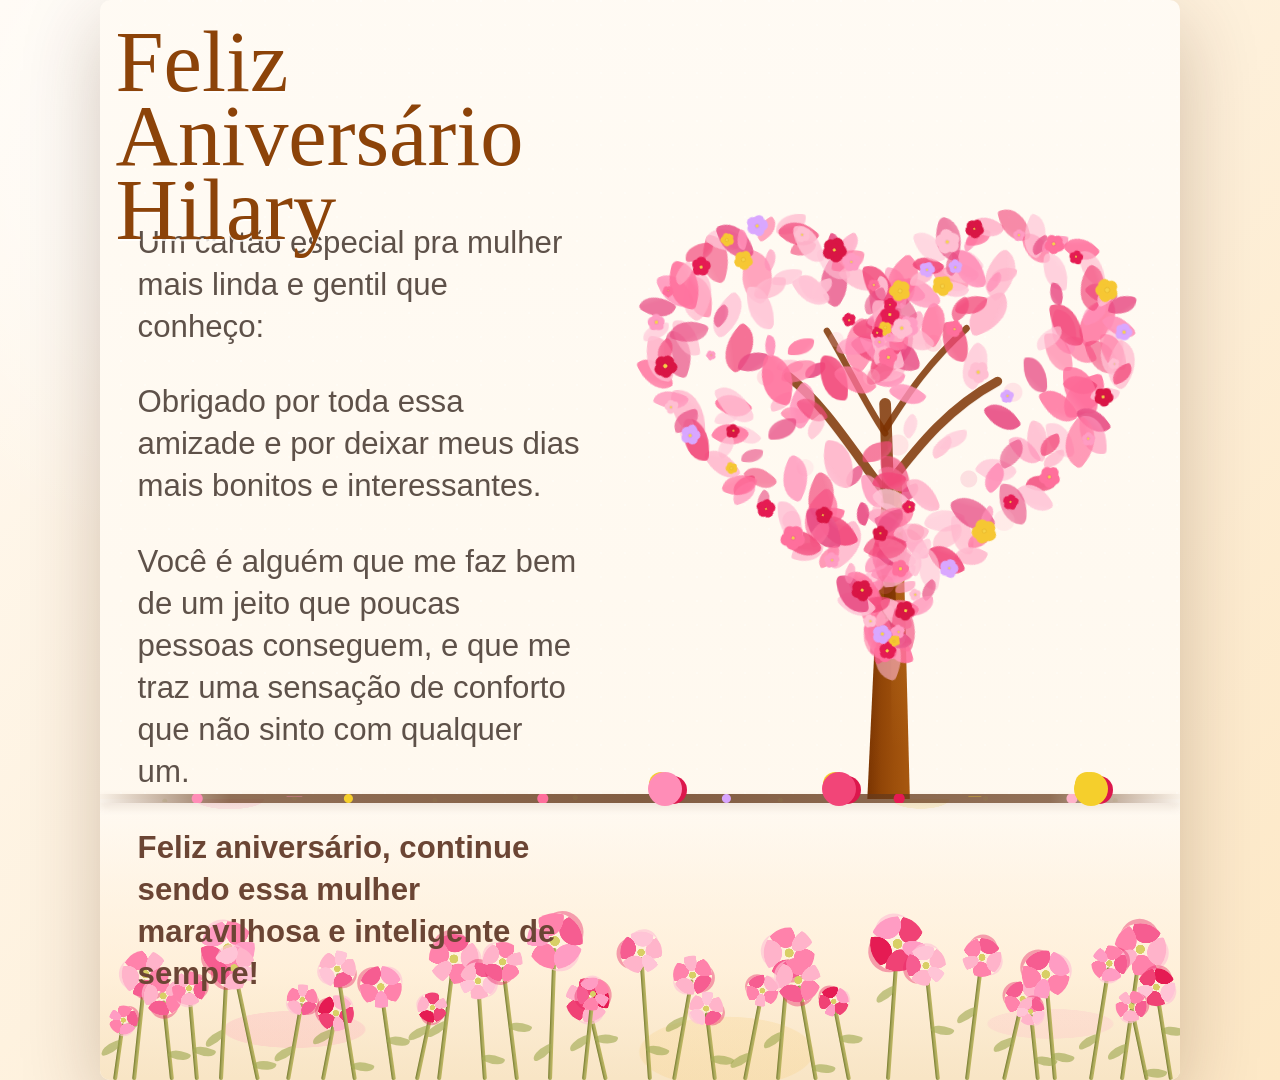
==== cartao.html @ f27f8116 "Add files via upload" ====
<!doctype html>
<html lang="pt-BR">
  <head>
    <meta charset="UTF-8" />
    <meta name="viewport" content="width=device-width, initial-scale=1.0" />
    <title>Aniversário da Hilary🎂</title>
    <link rel="stylesheet" href="styles.css?v=30" />
  </head>
  <body>
    <main class="card" aria-label="Cartao de aniversario para Hilary">
      <section class="message">
        <h1>Feliz Aniversário Hilary</h1>

        <div class="dedication">
          <p>Um cartão especial pra mulher mais linda e gentil que conheço:</p>
          <p>
            Obrigado por toda essa amizade e por deixar meus dias
            mais bonitos e interessantes.
          </p>
          <p>
           Você é alguém que me faz bem de um jeito que poucas pessoas conseguem,
           e que me traz uma sensação de conforto que não sinto com qualquer um.
          
          </p>
          <p class="wish">Feliz aniversário, continue sendo essa mulher maravilhosa e inteligente de sempre!</p>
        </div>
      </section>

      <section class="tree-wrap" aria-hidden="true">
        <div class="trunk"></div>
        <svg class="branches" viewBox="0 0 600 620" aria-hidden="true">
          <path class="branch branch-main" d="M302 590 C300 500 300 390 294 255" />
          <path class="branch branch-left" d="M296 395 C245 330 205 260 144 212" />
          <path class="branch branch-right" d="M299 380 C348 316 394 260 468 220" />
          <path class="branch branch-top-left" d="M294 300 C260 250 238 198 204 142" />
          <path class="branch branch-top-right" d="M296 292 C330 238 362 190 420 138" />
        </svg>
        <div id="heart-leaves" class="heart-leaves"></div>
        <div id="heart-tree" class="heart-tree"></div>
        <div class="fallen fallen-one"></div>
        <div class="fallen fallen-two"></div>
        <div class="fallen fallen-three"></div>
      </section>

      <div class="ground" aria-hidden="true">
        <div class="flower-bed" id="flower-bed"></div>
      </div>

      <div class="petals" id="petals" aria-hidden="true"></div>
    </main>

    <script src="script.js?v=30"></script>
  </body>
</html>
---- styles.css ----
:root {
  --paper: #fff7ec;
  --ink: #5e5149;
  --brown: #8c4309;
  --pink: #ff8db7;
  --pink-deep: #f24578;
  --red: #dc174c;
  --yellow: #f5cf2c;
  --stem: #a9a85d;
}

* {
  box-sizing: border-box;
}

html,
body {
  min-height: 100%;
  overflow-x: hidden;
}

body {
  margin: 0;
  display: grid;
  min-height: 100vh;
  min-height: 100dvh;
  place-items: center;
  overflow: hidden;
  background:
    radial-gradient(circle at 20% 15%, rgba(255, 255, 255, 0.9), transparent 26rem),
    linear-gradient(135deg, #fffaf3, #fde8c6);
  color: var(--ink);
  font-family: "Segoe UI", Arial, sans-serif;
}

.card {
  position: relative;
  width: min(100vw, 1080px);
  max-width: 100%;
  aspect-ratio: 1 / 1;
  min-height: min(100dvh, 680px);
  overflow: hidden;
  background:
    linear-gradient(rgba(255, 252, 247, 0.7), rgba(255, 248, 237, 0.78)),
    var(--paper);
  box-shadow: 0 24px 80px rgba(77, 35, 7, 0.24);
}

.card::before {
  content: "";
  position: absolute;
  inset: 0;
  pointer-events: none;
  background-image:
    radial-gradient(rgba(99, 58, 21, 0.08) 0.6px, transparent 0.7px),
    radial-gradient(rgba(255, 255, 255, 0.5) 0.8px, transparent 1px);
  background-position:
    0 0,
    9px 13px;
  background-size:
    18px 18px,
    24px 24px;
  opacity: 0.5;
}

.message {
  position: relative;
  z-index: 6;
  width: 48%;
  padding: clamp(1.3rem, 3.2vw, 2.35rem);
}

h1 {
  position: absolute;
  left: 3%;
  right: 52%;
  top: clamp(0.7rem, 2vw, 1.55rem);
  z-index: 7;
  margin: 0;
  color: var(--brown);
  font-family: "Brush Script MT", "Segoe Script", cursive;
  font-size: clamp(3.2rem, 7.4vw, 5.4rem);
  font-weight: 400;
  line-height: 0.86;
  text-align: left;
  text-shadow: 0 2px 0 rgba(255, 255, 255, 0.8);
}

.dedication {
  margin-top: clamp(9rem, 15vw, 11.5rem);
  font-size: clamp(1.05rem, 2.6vw, 1.95rem);
  line-height: 1.35;
}

.dedication p {
  margin: 0 0 clamp(1.2rem, 2.6vw, 2.3rem);
}

.wish {
  color: #6b4534;
  font-weight: 600;
}

.love-note {
  display: inline-flex;
  align-items: center;
  gap: 0.55rem;
  max-width: 100%;
  margin-top: clamp(-0.35rem, -0.4vw, 0rem);
  padding: 0.55rem 0.85rem;
  border: 1px solid rgba(140, 67, 9, 0.16);
  border-radius: 999px;
  background: rgba(255, 244, 231, 0.76);
  color: #7a4734;
  font-size: clamp(0.86rem, 1.9vw, 1.16rem);
  font-weight: 600;
  line-height: 1;
  box-shadow: 0 8px 22px rgba(149, 77, 26, 0.08);
}

.love-note-heart {
  position: relative;
  width: 1rem;
  height: 1rem;
  transform: rotate(45deg);
  flex: 0 0 auto;
  border-radius: 0.18rem;
  background: #f24578;
  animation: heartBeat 2.8s ease-in-out infinite;
}

.love-note-heart::before,
.love-note-heart::after {
  content: "";
  position: absolute;
  width: 1rem;
  height: 1rem;
  border-radius: 50%;
  background: #f24578;
}

.love-note-heart::before {
  left: -0.48rem;
}

.love-note-heart::after {
  top: -0.48rem;
}

.secret-link {
  display: inline-block;
  margin-top: 1rem;
  color: #a06a4a;
  font-size: 0.86rem;
  font-weight: 600;
  text-decoration: none;
  opacity: 0.75;
  border-bottom: 1px dashed rgba(140, 67, 9, 0.4);
  transition: opacity 160ms ease;
}

.secret-link:hover,
.secret-link:focus-visible {
  opacity: 1;
}

.tree-wrap {
  position: absolute;
  right: 1%;
  bottom: 19%;
  width: min(54%, 560px);
  height: 64%;
}

.heart-tree,
.heart-leaves {
  position: absolute;
  left: 50%;
  bottom: 29%;
  height: 70%;
  width: auto;
  aspect-ratio: 1.14 / 1;
  max-width: 100%;
  transform: translateX(-50%);
  transform-origin: 50% 62%;
}

.heart-tree {
  z-index: 4;
  animation: breathe 4.6s ease-in-out infinite;
}

.heart-leaves {
  z-index: 3;
  animation: breathe 5.2s ease-in-out infinite;
}

.heart-leaves::before,
.heart-leaves::after {
  content: "";
  position: absolute;
  inset: 12% 10% 10%;
  border-radius: 50% 50% 45% 45%;
  opacity: 0.35;
  pointer-events: none;
}

.heart-leaves::before {
  background:
    radial-gradient(circle at 22% 34%, rgba(255, 111, 156, 0.55) 0 8px, transparent 9px),
    radial-gradient(circle at 38% 24%, rgba(255, 179, 202, 0.6) 0 7px, transparent 8px),
    radial-gradient(circle at 60% 25%, rgba(242, 69, 120, 0.46) 0 8px, transparent 9px),
    radial-gradient(circle at 78% 38%, rgba(255, 141, 183, 0.58) 0 9px, transparent 10px),
    radial-gradient(circle at 31% 58%, rgba(255, 196, 214, 0.7) 0 8px, transparent 9px),
    radial-gradient(circle at 52% 52%, rgba(255, 111, 156, 0.45) 0 10px, transparent 11px),
    radial-gradient(circle at 68% 61%, rgba(232, 74, 130, 0.42) 0 8px, transparent 9px);
}

.heart-leaves::after {
  background:
    radial-gradient(circle at 46% 34%, rgba(255, 196, 214, 0.65) 0 8px, transparent 9px),
    radial-gradient(circle at 28% 72%, rgba(255, 141, 183, 0.52) 0 9px, transparent 10px),
    radial-gradient(circle at 56% 75%, rgba(242, 69, 120, 0.42) 0 8px, transparent 9px),
    radial-gradient(circle at 76% 72%, rgba(255, 179, 202, 0.56) 0 10px, transparent 11px),
    radial-gradient(circle at 49% 89%, rgba(255, 111, 156, 0.5) 0 9px, transparent 10px);
}

.trunk {
  position: absolute;
  left: 50%;
  bottom: 0;
  z-index: 1;
  width: 13%;
  height: 58%;
  transform: translateX(-45%);
  border-radius: 70% 45% 2px 2px;
  clip-path: polygon(36% 0, 62% 0, 76% 100%, 10% 100%);
  background:
    linear-gradient(90deg, rgba(93, 34, 0, 0.42), transparent 34%),
    linear-gradient(90deg, #7a3300 0%, #9d4f0b 52%, #b46314 100%);
}

.branches {
  position: absolute;
  left: 0;
  right: 0;
  bottom: 34%;
  z-index: 2;
  width: 100%;
  height: 58%;
  pointer-events: none;
  overflow: visible;
}

.trunk::after {
  content: "";
  position: absolute;
  left: 48%;
  top: 7%;
  width: 22%;
  height: 88%;
  border-radius: 50%;
  background: linear-gradient(rgba(255, 185, 73, 0.2), transparent 70%);
}

.branch {
  fill: none;
  stroke: rgba(126, 52, 2, 0.82);
  stroke-linecap: round;
  stroke-linejoin: round;
  filter: drop-shadow(0 1px 0 rgba(88, 32, 0, 0.18));
}

.branch-main {
  stroke-width: 18;
}

.branch-left,
.branch-right {
  stroke-width: 14;
}

.branch-top-left,
.branch-top-right {
  stroke-width: 10;
}

.leaf {
  position: absolute;
  width: var(--leaf-width);
  height: var(--leaf-height);
  transform: translate(-50%, -50%) rotate(var(--turn));
  border-radius: 78% 12% 78% 16%;
  background:
    linear-gradient(135deg, rgba(255, 255, 255, 0.24), transparent 38%),
    var(--leaf-color);
  opacity: var(--opacity);
  animation: leafIn 620ms ease-out both;
  animation-delay: var(--delay);
}

.leaf.moving {
  animation:
    leafIn 620ms ease-out both,
    leafFlutter var(--speed) ease-in-out infinite;
  animation-delay: var(--delay), calc(var(--delay) + 700ms);
}

.blossom {
  position: absolute;
  width: var(--size);
  height: var(--size);
  transform: translate(-50%, -50%) rotate(var(--turn));
  border-radius: 50%;
  animation: bloom 700ms ease-out both;
  animation-delay: var(--delay);
}

.blossom::before,
.blossom::after {
  content: "";
  position: absolute;
  inset: 20%;
  border-radius: 50% 50% 45% 45%;
  background: var(--color);
  box-shadow:
    0 calc(var(--size) * -0.26) 0 var(--color),
    calc(var(--size) * 0.25) calc(var(--size) * -0.06) 0 var(--color),
    calc(var(--size) * 0.16) calc(var(--size) * 0.25) 0 var(--color),
    calc(var(--size) * -0.18) calc(var(--size) * 0.22) 0 var(--color),
    calc(var(--size) * -0.28) calc(var(--size) * -0.06) 0 var(--color);
}

.blossom::after {
  inset: 42%;
  background: #f7d448;
  box-shadow: 0 0 0 1px rgba(110, 72, 10, 0.08);
}

.fallen {
  position: absolute;
  z-index: 4;
  width: clamp(18px, 3vw, 34px);
  height: clamp(18px, 3vw, 34px);
  bottom: 10%;
  border-radius: 50%;
  background: var(--pink-deep);
  box-shadow:
    8px 1px 0 -3px var(--red),
    -4px -5px 0 -5px var(--yellow);
  animation: bob 3.2s ease-in-out infinite;
}

.fallen-one {
  left: 7%;
  background: var(--pink);
}

.fallen-two {
  left: 38%;
  animation-delay: -1.4s;
}

.fallen-three {
  right: 11%;
  background: var(--yellow);
  animation-delay: -0.7s;
}

.ground {
  position: absolute;
  left: 0;
  right: 0;
  bottom: 0;
  z-index: 1;
  height: 26%;
  border-top: 0;
  background:
    radial-gradient(ellipse at 18% 82%, rgba(255, 141, 183, 0.2) 0 70px, transparent 72px),
    radial-gradient(ellipse at 58% 90%, rgba(246, 197, 96, 0.18) 0 86px, transparent 88px),
    radial-gradient(ellipse at 88% 80%, rgba(255, 179, 202, 0.22) 0 62px, transparent 64px),
    linear-gradient(180deg, rgba(255, 250, 243, 0.1) 0%, rgba(255, 234, 205, 0.46) 60%, rgba(242, 218, 177, 0.55) 100%),
    radial-gradient(ellipse at 12% 0, rgba(255, 141, 183, 0.18) 0 34px, transparent 35px),
    radial-gradient(ellipse at 76% 0, rgba(245, 207, 44, 0.16) 0 28px, transparent 29px),
    linear-gradient(#fffaf3 0%, #fff2dd 100%);
}

.ground::before {
  content: "";
  position: absolute;
  top: -5px;
  left: 0;
  right: 0;
  height: 9px;
  background:
    radial-gradient(circle at 9% 50%, #ff8db7 0 5px, transparent 6px),
    radial-gradient(circle at 23% 50%, #f5cf2c 0 4px, transparent 5px),
    radial-gradient(circle at 41% 50%, #ff6f9c 0 5px, transparent 6px),
    radial-gradient(circle at 58% 50%, #d7a5ff 0 4px, transparent 5px),
    radial-gradient(circle at 74% 50%, #e51b53 0 5px, transparent 6px),
    radial-gradient(circle at 90% 50%, #ffb3ca 0 5px, transparent 6px),
    linear-gradient(
      90deg,
      rgba(102, 58, 27, 0.04),
      rgba(102, 58, 27, 0.72) 12%,
      rgba(102, 58, 27, 0.82) 50%,
      rgba(102, 58, 27, 0.72) 88%,
      rgba(102, 58, 27, 0.04)
    );
  box-shadow: 0 4px 10px rgba(98, 48, 20, 0.12);
}

.ground::after {
  content: "";
  position: absolute;
  top: -15px;
  left: 0;
  right: 0;
  height: 18px;
  pointer-events: none;
  background:
    radial-gradient(circle at 6% 95%, rgba(148, 143, 70, 0.22) 0 2px, transparent 3px),
    radial-gradient(circle at 18% 78%, rgba(148, 143, 70, 0.18) 0 2px, transparent 3px),
    radial-gradient(circle at 31% 90%, rgba(148, 143, 70, 0.16) 0 2px, transparent 3px),
    radial-gradient(circle at 44% 76%, rgba(148, 143, 70, 0.18) 0 2px, transparent 3px),
    radial-gradient(circle at 63% 91%, rgba(148, 143, 70, 0.2) 0 2px, transparent 3px),
    radial-gradient(circle at 82% 80%, rgba(148, 143, 70, 0.18) 0 2px, transparent 3px),
    radial-gradient(circle at 94% 93%, rgba(148, 143, 70, 0.16) 0 2px, transparent 3px),
    radial-gradient(ellipse at 18% 70%, rgba(255, 141, 183, 0.5) 0 10px, transparent 11px),
    radial-gradient(ellipse at 48% 60%, rgba(255, 111, 156, 0.38) 0 8px, transparent 9px),
    radial-gradient(ellipse at 81% 70%, rgba(245, 207, 44, 0.45) 0 9px, transparent 10px);
  opacity: 0.75;
}

.flower-bed {
  position: absolute;
  inset: 0;
  --bed-scale: 0.86;
}

.stem {
  position: absolute;
  bottom: 0;
  left: var(--left);
  width: 4px;
  height: calc(var(--height) * var(--bed-scale, 1));
  transform: rotate(var(--lean));
  transform-origin: bottom center;
  border-radius: 99px;
  background: linear-gradient(90deg, #777c2e, var(--stem), #c0b75f);
  animation: grassSway var(--speed) ease-in-out infinite;
  animation-delay: var(--delay);
}

.stem::before {
  content: "";
  position: absolute;
  left: 50%;
  top: calc(var(--flower) * -0.62);
  width: var(--flower);
  height: var(--flower);
  transform: translateX(-50%) rotate(var(--spin));
  border-radius: 50%;
  background:
    radial-gradient(circle at 50% 50%, #d8cf65 0 12%, transparent 13%),
    radial-gradient(ellipse at 50% 12%, var(--light) 0 22%, transparent 23%),
    radial-gradient(ellipse at 87% 36%, var(--head) 0 24%, transparent 25%),
    radial-gradient(ellipse at 75% 82%, var(--deep) 0 24%, transparent 25%),
    radial-gradient(ellipse at 24% 82%, var(--light) 0 24%, transparent 25%),
    radial-gradient(ellipse at 13% 36%, var(--head) 0 24%, transparent 25%);
  box-shadow:
    calc(var(--flower) * 0.18) calc(var(--flower) * 0.1) 0 calc(var(--flower) * -0.12) rgba(232, 38, 101, 0.42),
    calc(var(--flower) * -0.16) calc(var(--flower) * 0.12) 0 calc(var(--flower) * -0.14) rgba(255, 196, 214, 0.65);
}

.stem::after {
  content: "";
  position: absolute;
  left: var(--leaf-side);
  top: var(--leaf-top);
  width: 22px;
  height: 10px;
  transform: rotate(var(--leaf-tilt));
  transform-origin: left center;
  border-radius: 80% 12% 80% 18%;
  background: rgba(159, 169, 80, 0.62);
}

.petals {
  position: absolute;
  inset: 0;
  z-index: 8;
  pointer-events: none;
  overflow: hidden;
}

.petal {
  position: absolute;
  top: -8%;
  left: var(--left);
  width: var(--size);
  height: calc(var(--size) * 0.72);
  border-radius: 70% 30% 70% 30%;
  background: rgba(255, 123, 160, 0.75);
  animation: fall var(--duration) linear infinite;
  animation-delay: var(--delay);
}

@keyframes breathe {
  50% {
    transform: translateX(-50%) scale(1.018);
  }
}

@keyframes bloom {
  from {
    opacity: 0;
    transform: translate(-50%, -50%) rotate(var(--turn)) scale(0.2);
  }
  to {
    opacity: 1;
    transform: translate(-50%, -50%) rotate(var(--turn)) scale(1);
  }
}

@keyframes leafIn {
  from {
    opacity: 0;
    transform: translate(-50%, -50%) rotate(var(--turn)) scale(0.2);
  }
  to {
    opacity: var(--opacity);
    transform: translate(-50%, -50%) rotate(var(--turn)) scale(1);
  }
}

@keyframes leafFlutter {
  50% {
    transform: translate(calc(-50% + var(--float)), calc(-50% - 7px)) rotate(calc(var(--turn) + var(--tilt)));
  }
}

@keyframes heartBeat {
  45% {
    transform: rotate(45deg) scale(1.12);
  }
}

@keyframes bob {
  50% {
    transform: translateY(-8px) rotate(8deg);
  }
}

@keyframes grassSway {
  50% {
    transform: rotate(calc(var(--lean) * -0.55));
  }
}

@keyframes fall {
  to {
    transform: translate3d(var(--drift), 118vh, 0) rotate(560deg);
  }
}

@media (max-width: 760px) {
  body {
    overflow-y: auto;
    overflow-x: hidden;
    padding: 28px 0;
  }

  .card {
    width: min(94vw, 480px);
    aspect-ratio: auto;
    height: auto;
    min-height: 0;
    overflow: visible;
    border-radius: 22px;
  }

  .card::before {
    border-radius: 22px;
  }

  h1 {
    position: static;
    padding: 1.7rem 1.2rem 0.3rem;
    font-size: clamp(2.4rem, 11vw, 3.4rem);
    text-align: center;
  }

  .message {
    position: static;
    width: 100%;
    padding: 0 1.3rem;
  }

  .dedication {
    width: 100%;
    margin-top: 0;
    padding-right: 0;
    font-size: clamp(1rem, 4.2vw, 1.2rem);
    line-height: 1.42;
  }

  .dedication p {
    margin-bottom: 1.1rem;
  }

  .love-note {
    margin-top: 0.3rem;
  }

  .tree-wrap {
    position: relative;
    inset: auto;
    right: auto;
    bottom: auto;
    width: min(76%, 300px);
    height: 290px;
    margin: 0.6rem auto 0;
    opacity: 1;
  }

  .ground {
    position: relative;
    inset: auto;
    height: 130px;
    margin-top: -26px;
  }

  .flower-bed {
    --bed-scale: 0.7;
  }

  .petals {
    height: 100%;
  }
}

@media (max-width: 420px) {
  h1 {
    font-size: clamp(2.1rem, 12vw, 2.9rem);
  }

  .message {
    padding-inline: 1rem;
  }

  .dedication {
    font-size: 0.98rem;
    line-height: 1.36;
  }

  .love-note {
    font-size: 0.86rem;
    padding: 0.5rem 0.7rem;
  }

  .tree-wrap {
    width: 82%;
    height: 250px;
  }

  .ground {
    height: 110px;
  }

  .flower-bed {
    --bed-scale: 0.62;
  }
}

@media (min-width: 1180px) {
  .card {
    border-radius: 10px;
  }
}

@media (max-height: 720px) and (min-width: 761px) {
  .card {
    width: min(100vw, 960px);
    min-height: 100dvh;
  }

  .dedication {
    margin-top: clamp(8.8rem, 18vw, 11.5rem);
    font-size: clamp(0.98rem, 2.25vw, 1.55rem);
  }

  .dedication p {
    margin-bottom: clamp(0.8rem, 1.8vw, 1.45rem);
  }

  .tree-wrap {
    bottom: 17%;
    height: 62%;
  }

  .ground {
    height: 24%;
  }

  .flower-bed {
    --bed-scale: 0.8;
  }
}

@media (orientation: landscape) and (max-height: 520px) {
  body {
    overflow: auto;
  }

  .card {
    min-height: 620px;
  }
}

@media (prefers-reduced-motion: reduce) {
  .leaf,
  .leaf.moving,
  .blossom,
  .petal,
  .stem,
  .fallen,
  .heart-tree,
  .heart-leaves,
  .love-note-heart {
    animation: none !important;
  }
}
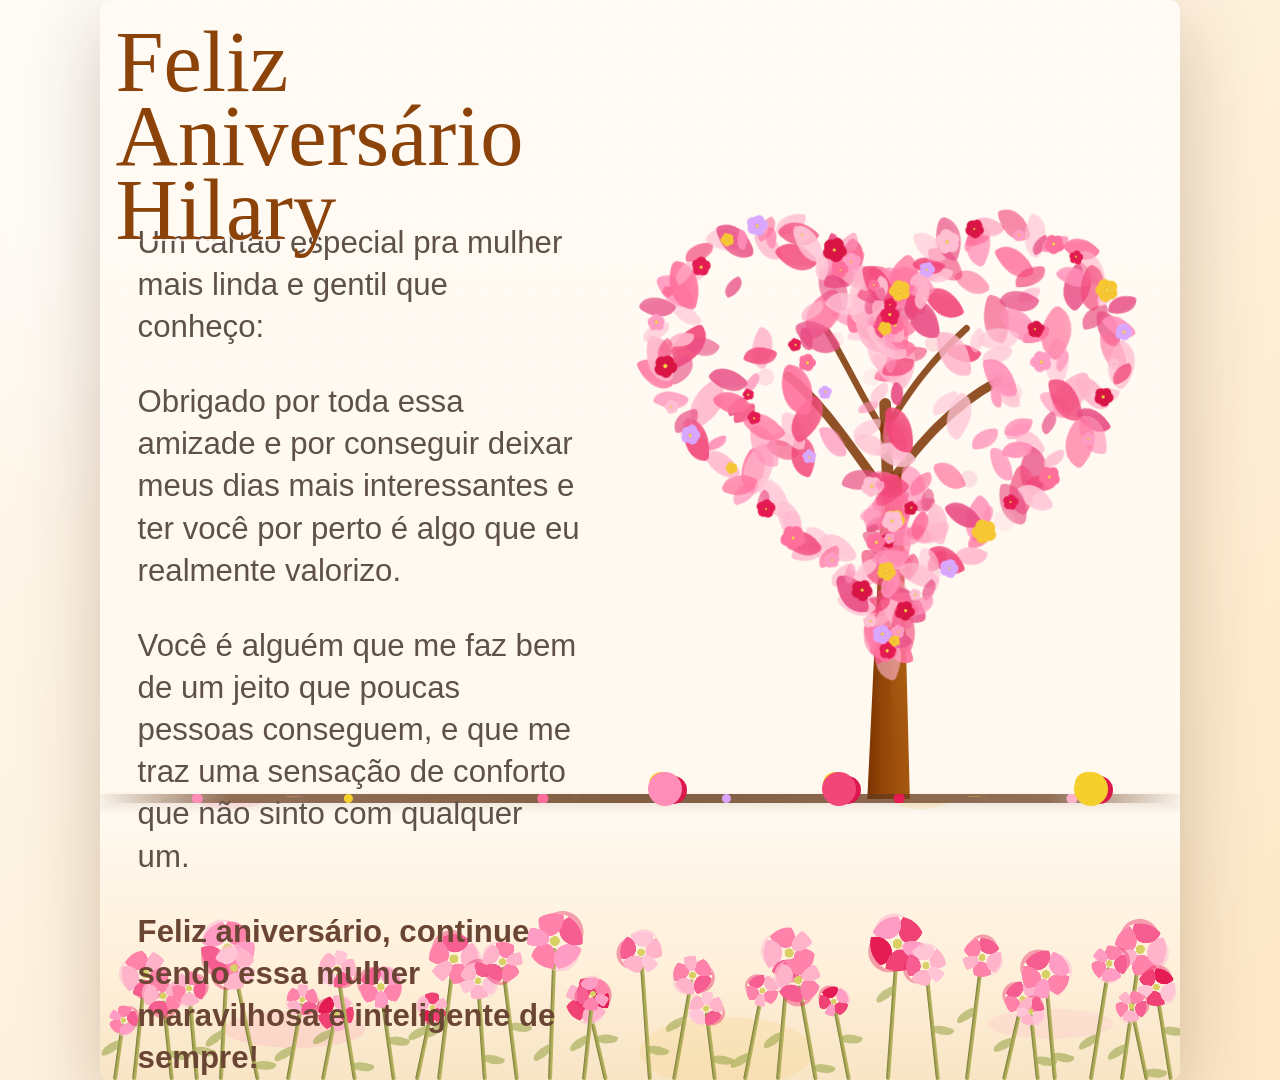
==== commit 2e3109d1: "Update dedication message in cartao.html" ====
--- a/cartao.html
+++ b/cartao.html
@@ -14,8 +14,8 @@
         <div class="dedication">
           <p>Um cartão especial pra mulher mais linda e gentil que conheço:</p>
           <p>
-            Obrigado por toda essa amizade e por deixar meus dias
-            mais bonitos e interessantes.
+            Obrigado por toda essa amizade e por conseguir deixar meus
+            dias mais interessantes e ter você por perto é algo que eu realmente valorizo.
           </p>
           <p>
            Você é alguém que me faz bem de um jeito que poucas pessoas conseguem,
